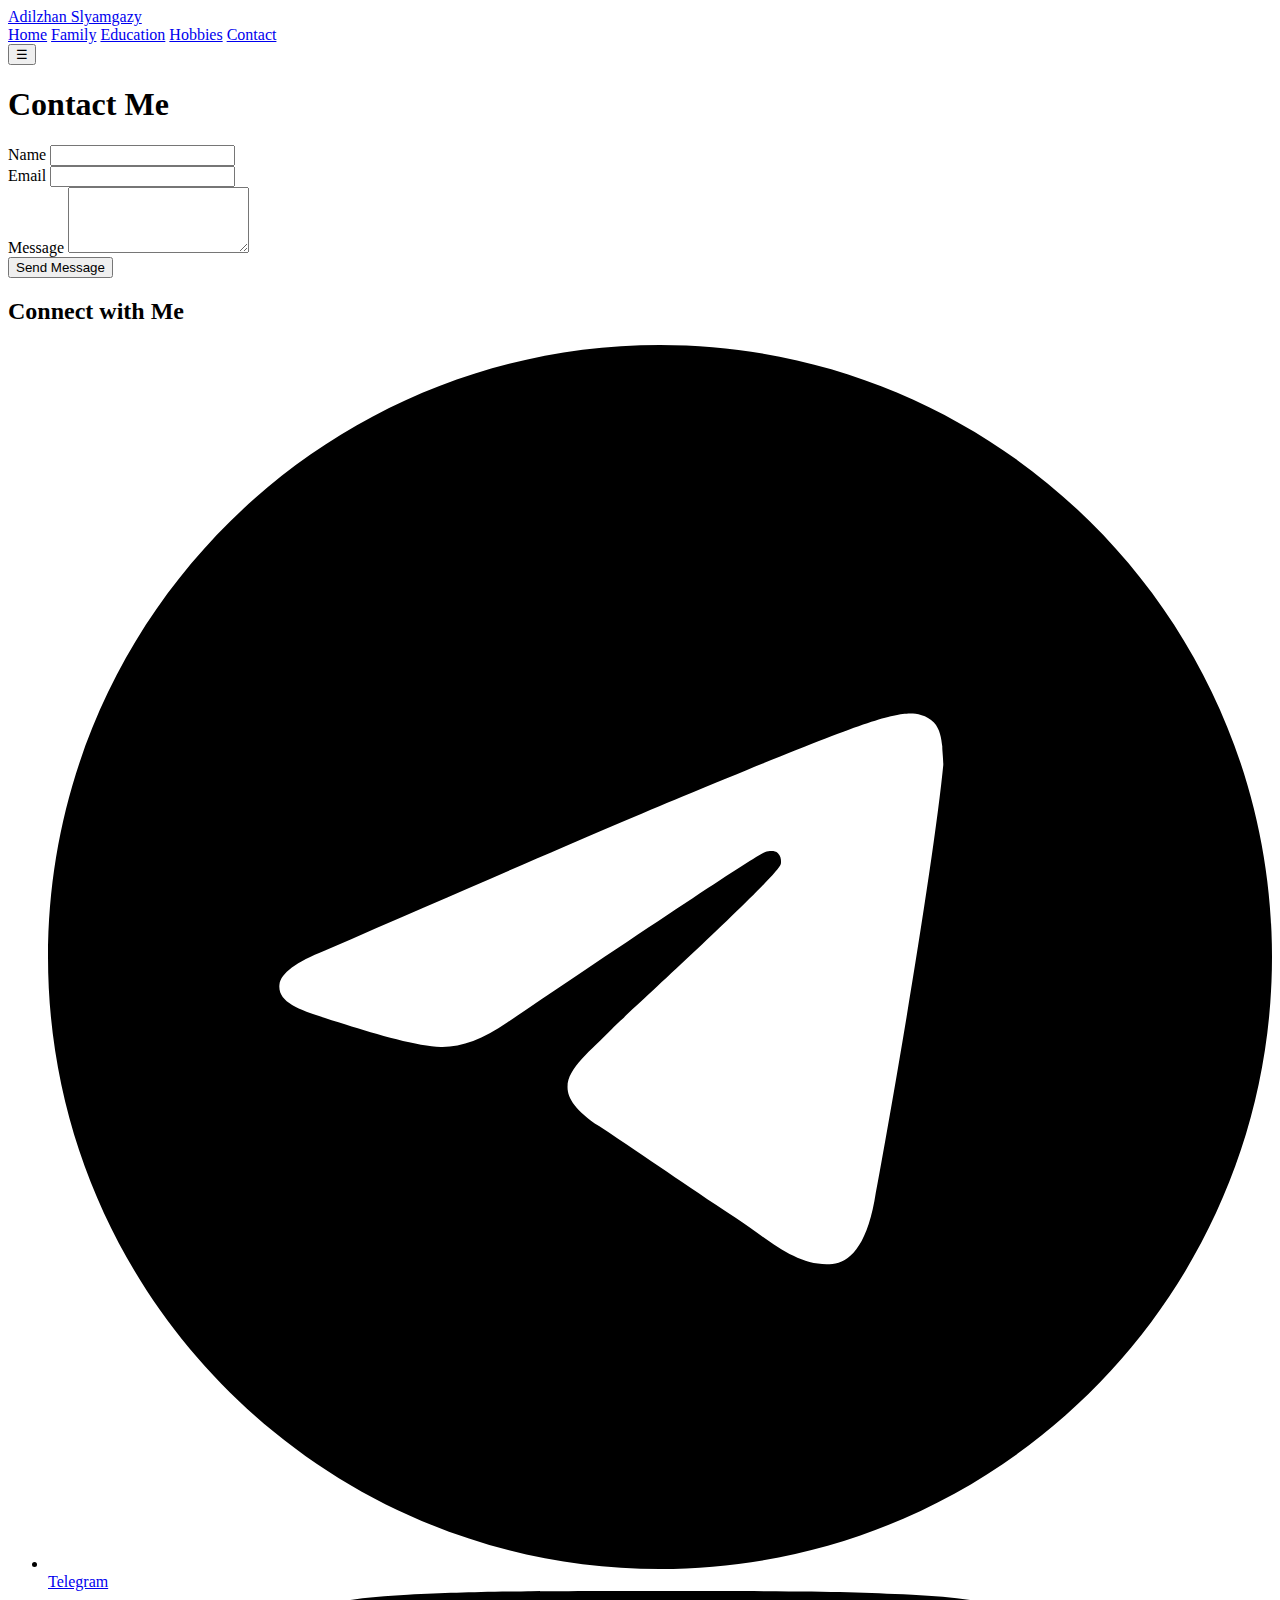
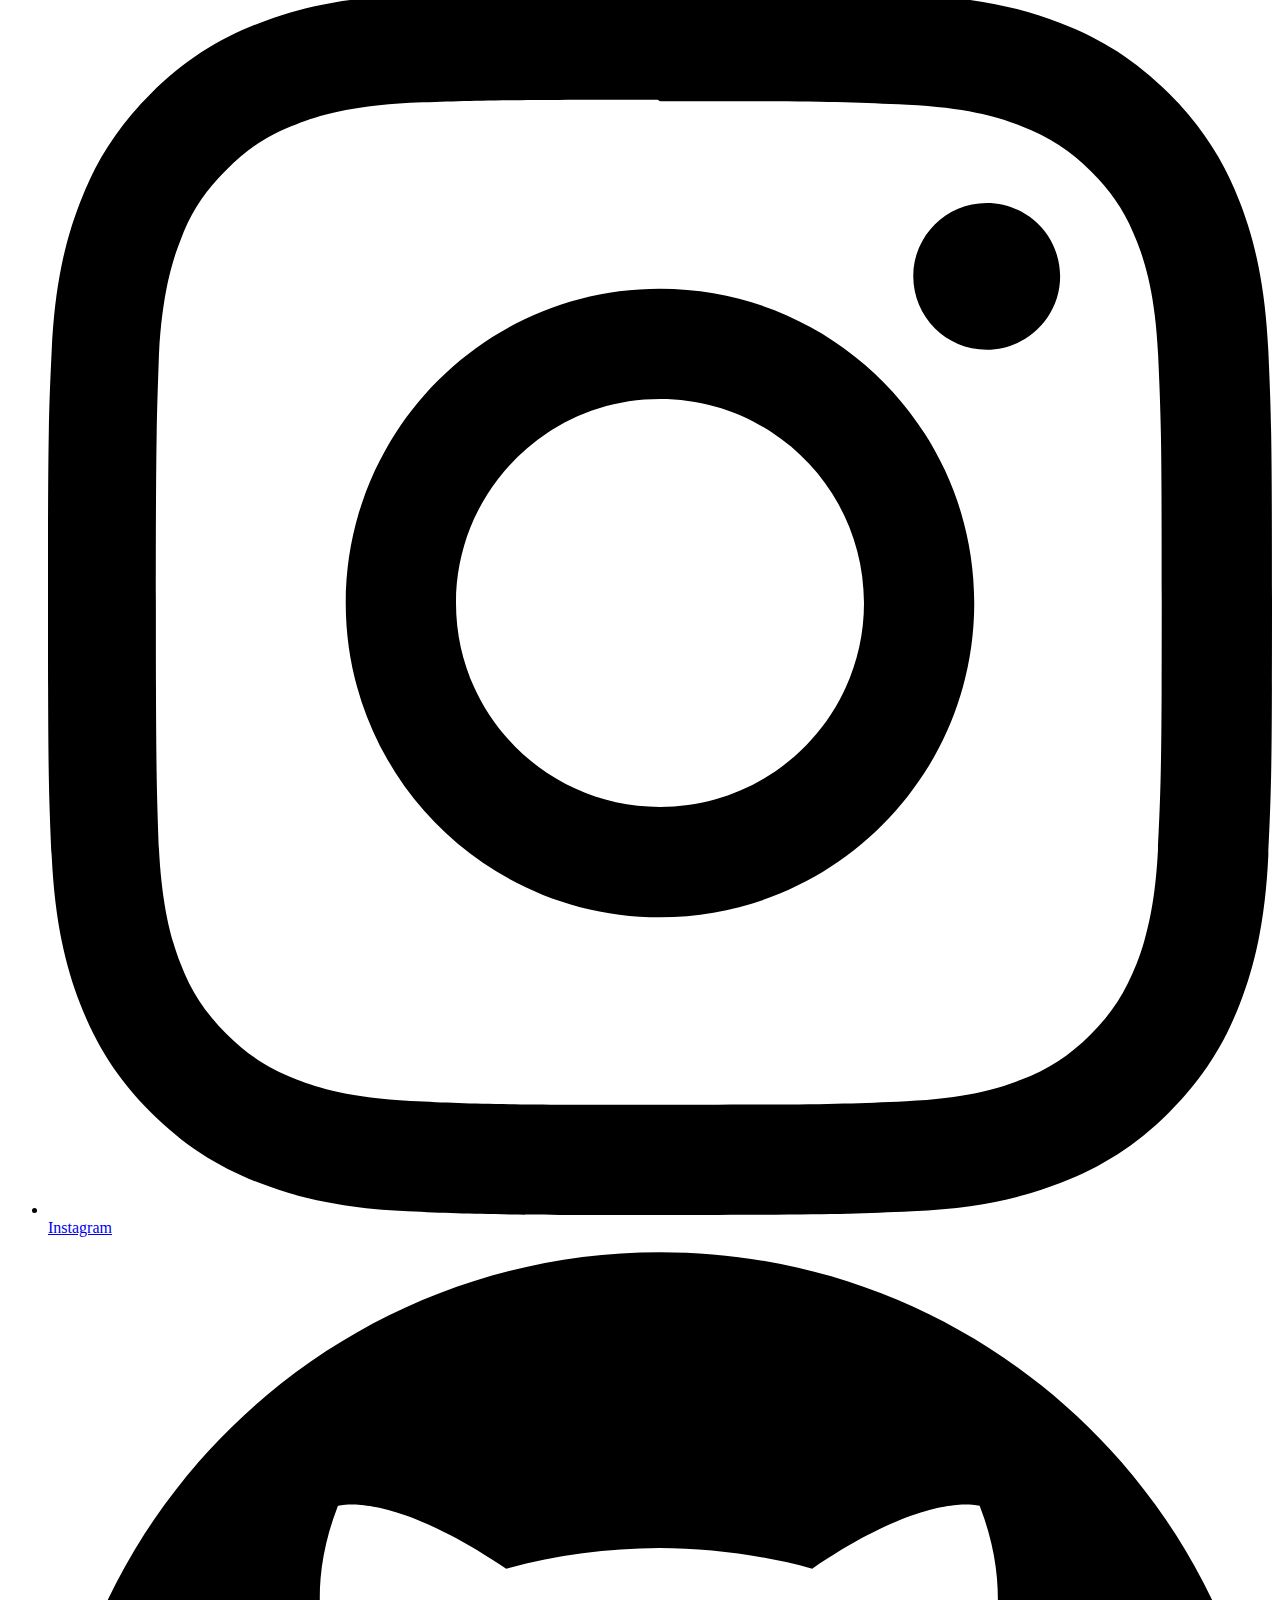
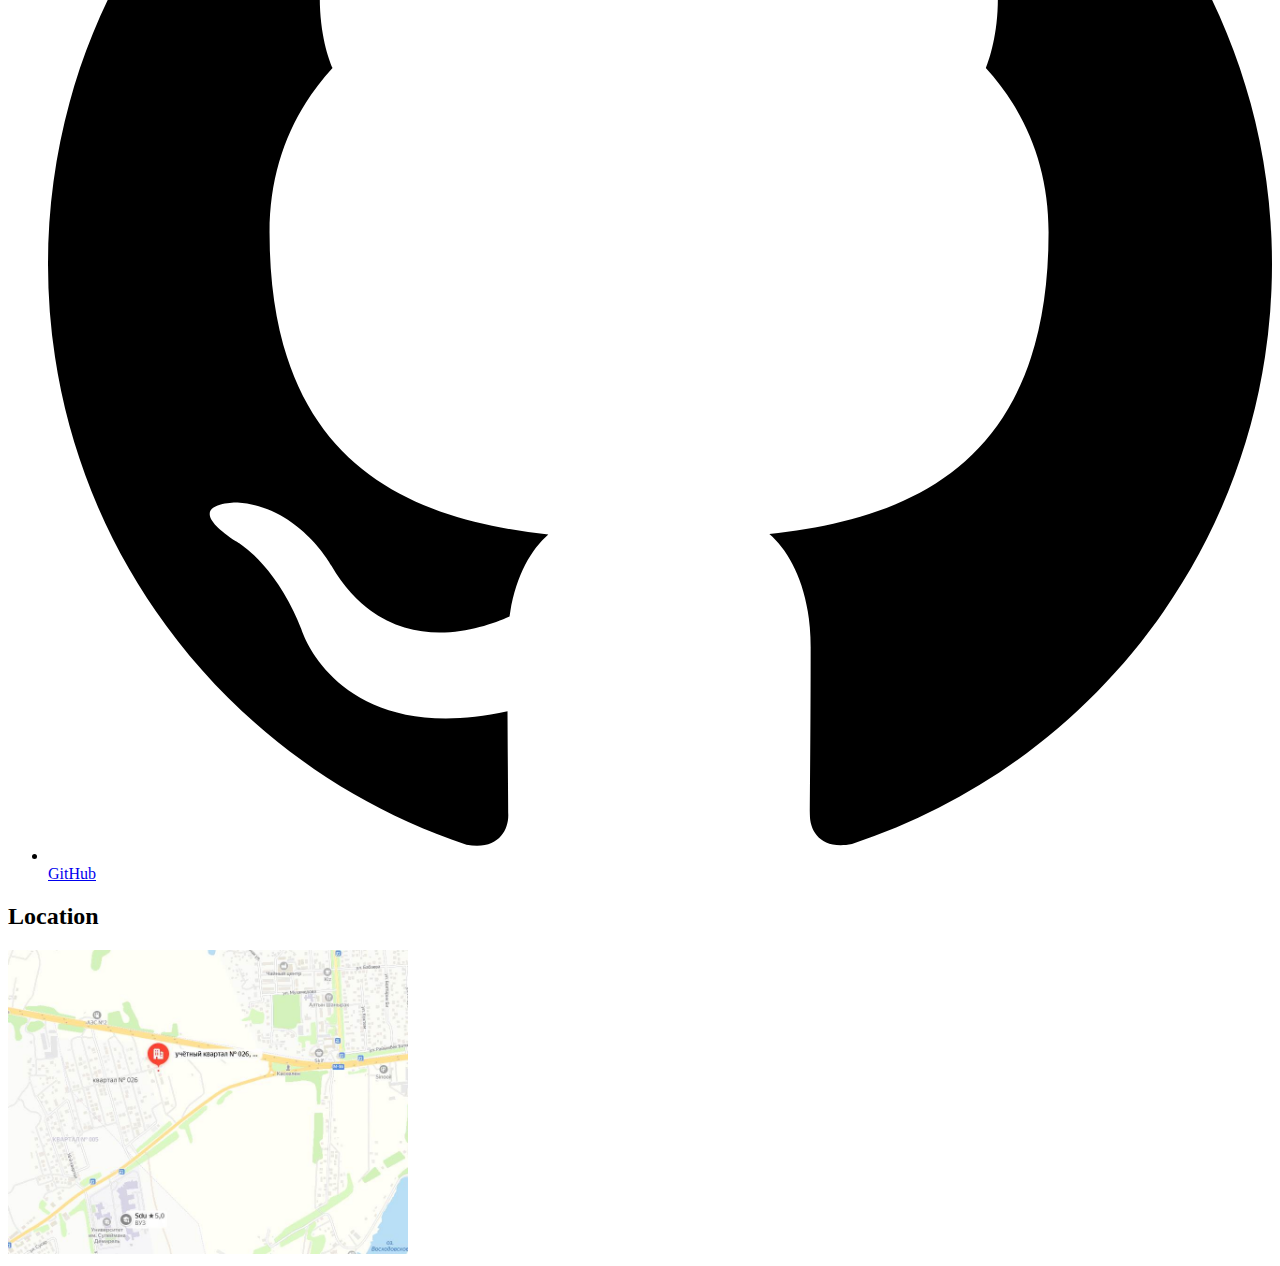
==== pages/contact.html @ 03975325 "added a tag for my social media links, svg icons embedded in html code, map screenshot" ====
<!DOCTYPE html>
<html lang="en">
<head>
    <meta charset="UTF-8">
    <meta name="viewport" content="width=device-width, initial-scale=1.0">
    <title>Contact Me - Adilzhan Slyamgazy</title>
    <link rel="stylesheet" href="../styles.css">
</head>
<body>
<header>
    <nav class="container">
        <a href="../index.html" class="logo">Adilzhan Slyamgazy</a>
        <div class="nav-links">
            <a href="../index.html">Home</a>
            <a href="family.html">Family</a>
            <a href="education.html">Education</a>
            <a href="hobbies.html">Hobbies</a>
            <a href="contact.html">Contact</a>
        </div>
        <button class="menu-button">☰</button>
    </nav>
</header>

<div class="container">
    <h1>Contact Me</h1>
    <div class="contact-grid">
        <div>
            <form>
                <div>
                    <label for="name">Name</label>
                    <input type="text" id="name" name="name" required>
                </div>
                <div>
                    <label for="email">Email</label>
                    <input type="email" id="email" name="email" required>
                </div>
                <div>
                    <label for="message">Message</label>
                    <textarea id="message" name="message" rows="4" required></textarea>
                </div>
                <button type="submit">Send Message</button>
            </form>
        </div>
        <div>
            <h2>Connect with Me</h2>
            <ul class="social-links">
                <li>
                    <a href="https://t.me/herztard" target="_blank" rel="noopener noreferrer">
                        <svg viewBox="0 0 24 24" xmlns="http://www.w3.org/2000/svg">
                            <path d="M12 0C5.373 0 0 5.373 0 12s5.373 12 12 12 12-5.373 12-12S18.627 0 12 0zm5.562 8.161c-.18 1.897-.962 6.502-1.359 8.627-.168.9-.5 1.201-.82 1.23-.697.064-1.226-.461-1.901-.903-1.056-.692-1.653-1.123-2.678-1.799-1.185-.781-.417-1.21.258-1.91.177-.184 3.247-2.977 3.307-3.23.007-.032.014-.15-.056-.212s-.174-.041-.249-.024c-.106.024-1.793 1.14-5.061 3.345-.48.33-.913.49-1.302.48-.428-.008-1.252-.241-1.865-.44-.752-.244-1.349-.374-1.297-.789.027-.216.325-.437.893-.663 3.498-1.524 5.83-2.529 6.998-3.014 3.332-1.386 4.025-1.627 4.476-1.635.099-.002.321.023.465.178.12.13.145.309.164.472-.004.068.031.289.016.475z"/>
                        </svg>
                        Telegram
                    </a>
                </li>
                <li>
                    <a href="https://www.instagram.com/herztard/" target="_blank" rel="noopener noreferrer">
                        <svg viewBox="0 0 24 24" xmlns="http://www.w3.org/2000/svg">
                            <path d="M12 0C8.74 0 8.333.015 7.053.072 5.775.132 4.905.333 4.14.63c-.789.306-1.459.717-2.126 1.384S.935 3.35.63 4.14C.333 4.905.131 5.775.072 7.053.012 8.333 0 8.74 0 12s.015 3.667.072 4.947c.06 1.277.261 2.148.558 2.913.306.788.717 1.459 1.384 2.126.667.666 1.336 1.079 2.126 1.384.766.296 1.636.499 2.913.558C8.333 23.988 8.74 24 12 24s3.667-.015 4.947-.072c1.277-.06 2.148-.262 2.913-.558.788-.306 1.459-.718 2.126-1.384.666-.667 1.079-1.335 1.384-2.126.296-.765.499-1.636.558-2.913.06-1.28.072-1.687.072-4.947s-.015-3.667-.072-4.947c-.06-1.277-.262-2.149-.558-2.913-.306-.789-.718-1.459-1.384-2.126C21.319 1.347 20.651.935 19.86.63c-.765-.297-1.636-.499-2.913-.558C15.667.012 15.26 0 12 0zm0 2.16c3.203 0 3.585.016 4.85.071 1.17.055 1.805.249 2.227.415.562.217.96.477 1.382.896.419.42.679.819.896 1.381.164.422.36 1.057.413 2.227.057 1.266.07 1.646.07 4.85s-.015 3.585-.074 4.85c-.061 1.17-.256 1.805-.421 2.227-.224.562-.479.96-.899 1.382-.419.419-.824.679-1.38.896-.42.164-1.065.36-2.235.413-1.274.057-1.649.07-4.859.07-3.211 0-3.586-.015-4.859-.074-1.171-.061-1.816-.256-2.236-.421-.569-.224-.96-.479-1.379-.899-.421-.419-.69-.824-.9-1.38-.165-.42-.359-1.065-.42-2.235-.045-1.26-.061-1.649-.061-4.844 0-3.196.016-3.586.061-4.861.061-1.17.255-1.814.42-2.234.21-.57.479-.96.9-1.381.419-.419.81-.689 1.379-.898.42-.166 1.051-.361 2.221-.421 1.275-.045 1.65-.06 4.859-.06l.045.03zm0 3.678c-3.405 0-6.162 2.76-6.162 6.162 0 3.405 2.76 6.162 6.162 6.162 3.405 0 6.162-2.76 6.162-6.162 0-3.405-2.76-6.162-6.162-6.162zM12 16c-2.21 0-4-1.79-4-4s1.79-4 4-4 4 1.79 4 4-1.79 4-4 4zm7.846-10.405c0 .795-.646 1.44-1.44 1.44-.795 0-1.44-.646-1.44-1.44 0-.794.646-1.439 1.44-1.439.793-.001 1.44.645 1.44 1.439z"/>
                        </svg>
                        Instagram
                    </a>
                </li>
                <li>
                    <a href="https://github.com/herztard" target="_blank" rel="noopener noreferrer">
                        <svg viewBox="0 0 24 24" xmlns="http://www.w3.org/2000/svg">
                            <path d="M12 .297c-6.63 0-12 5.373-12 12 0 5.303 3.438 9.8 8.205 11.385.6.113.82-.258.82-.577 0-.285-.01-1.04-.015-2.04-3.338.724-4.042-1.61-4.042-1.61C4.422 18.07 3.633 17.7 3.633 17.7c-1.087-.744.084-.729.084-.729 1.205.084 1.838 1.236 1.838 1.236 1.07 1.835 2.809 1.305 3.495.998.108-.776.417-1.305.76-1.605-2.665-.3-5.466-1.332-5.466-5.93 0-1.31.465-2.38 1.235-3.22-.135-.303-.54-1.523.105-3.176 0 0 1.005-.322 3.3 1.23.96-.267 1.98-.399 3-.405 1.02.006 2.04.138 3 .405 2.28-1.552 3.285-1.23 3.285-1.23.645 1.653.24 2.873.12 3.176.765.84 1.23 1.91 1.23 3.22 0 4.61-2.805 5.625-5.475 5.92.42.36.81 1.096.81 2.22 0 1.606-.015 2.896-.015 3.286 0 .315.21.69.825.57C20.565 22.092 24 17.592 24 12.297c0-6.627-5.373-12-12-12"/>
                        </svg>
                        GitHub
                    </a>
                </li>
            </ul>
            <div>
                <h2>Location</h2>
                <img src="../img/map.jpg" alt="Map" width="400">
            </div>
        </div>
    </div>
</div>
</body>
</html>
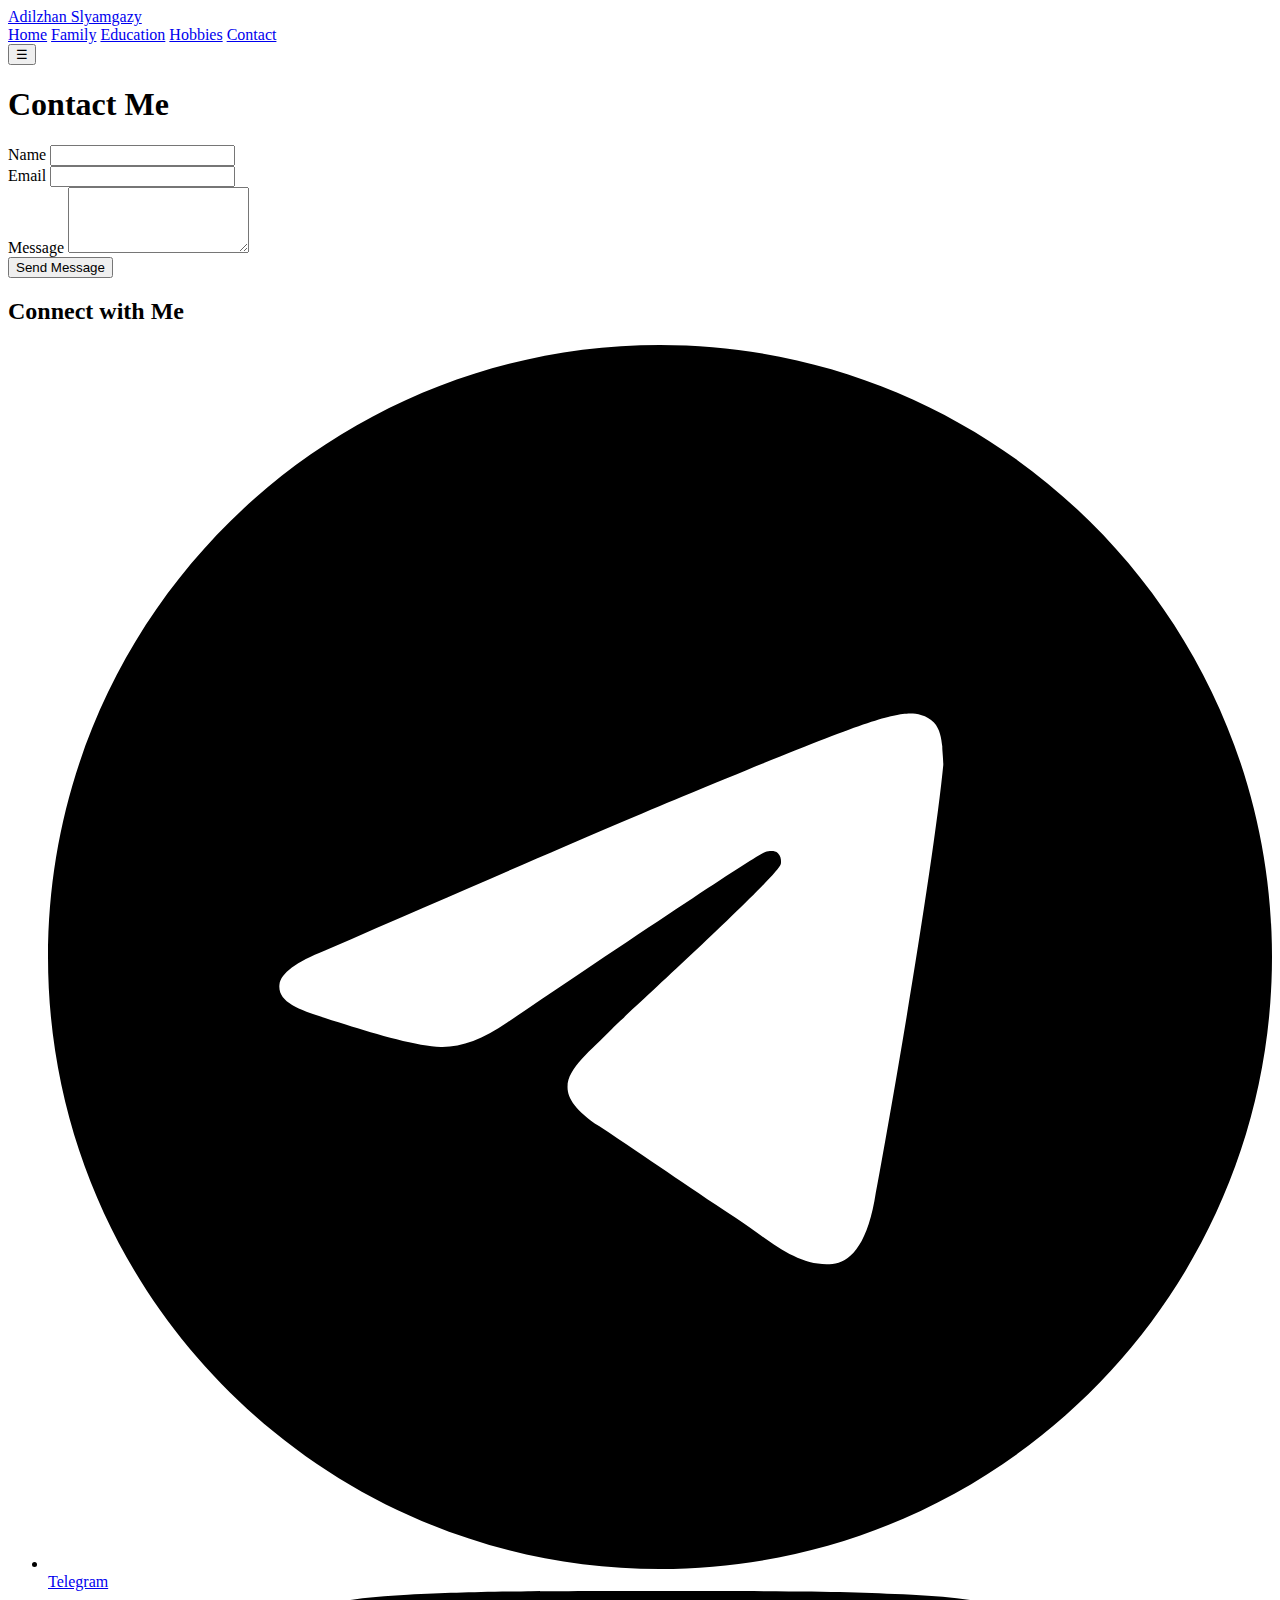
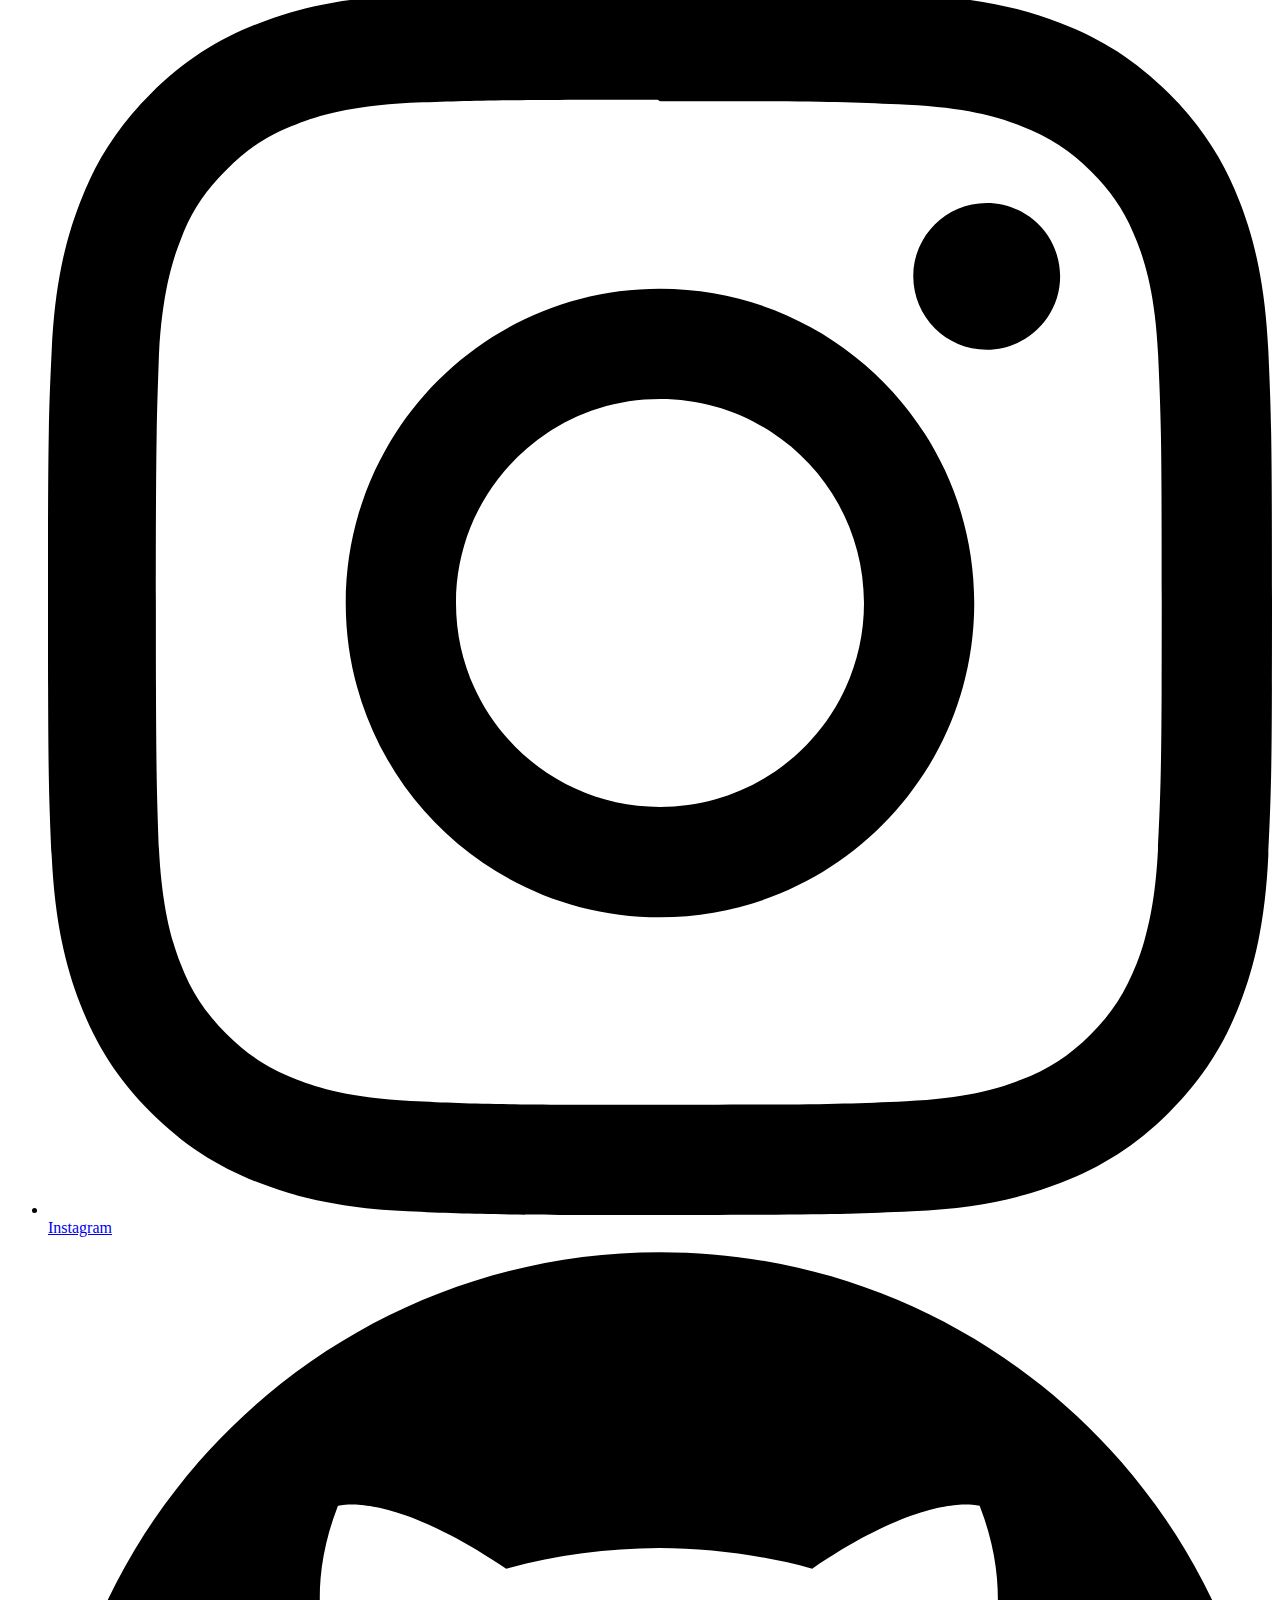
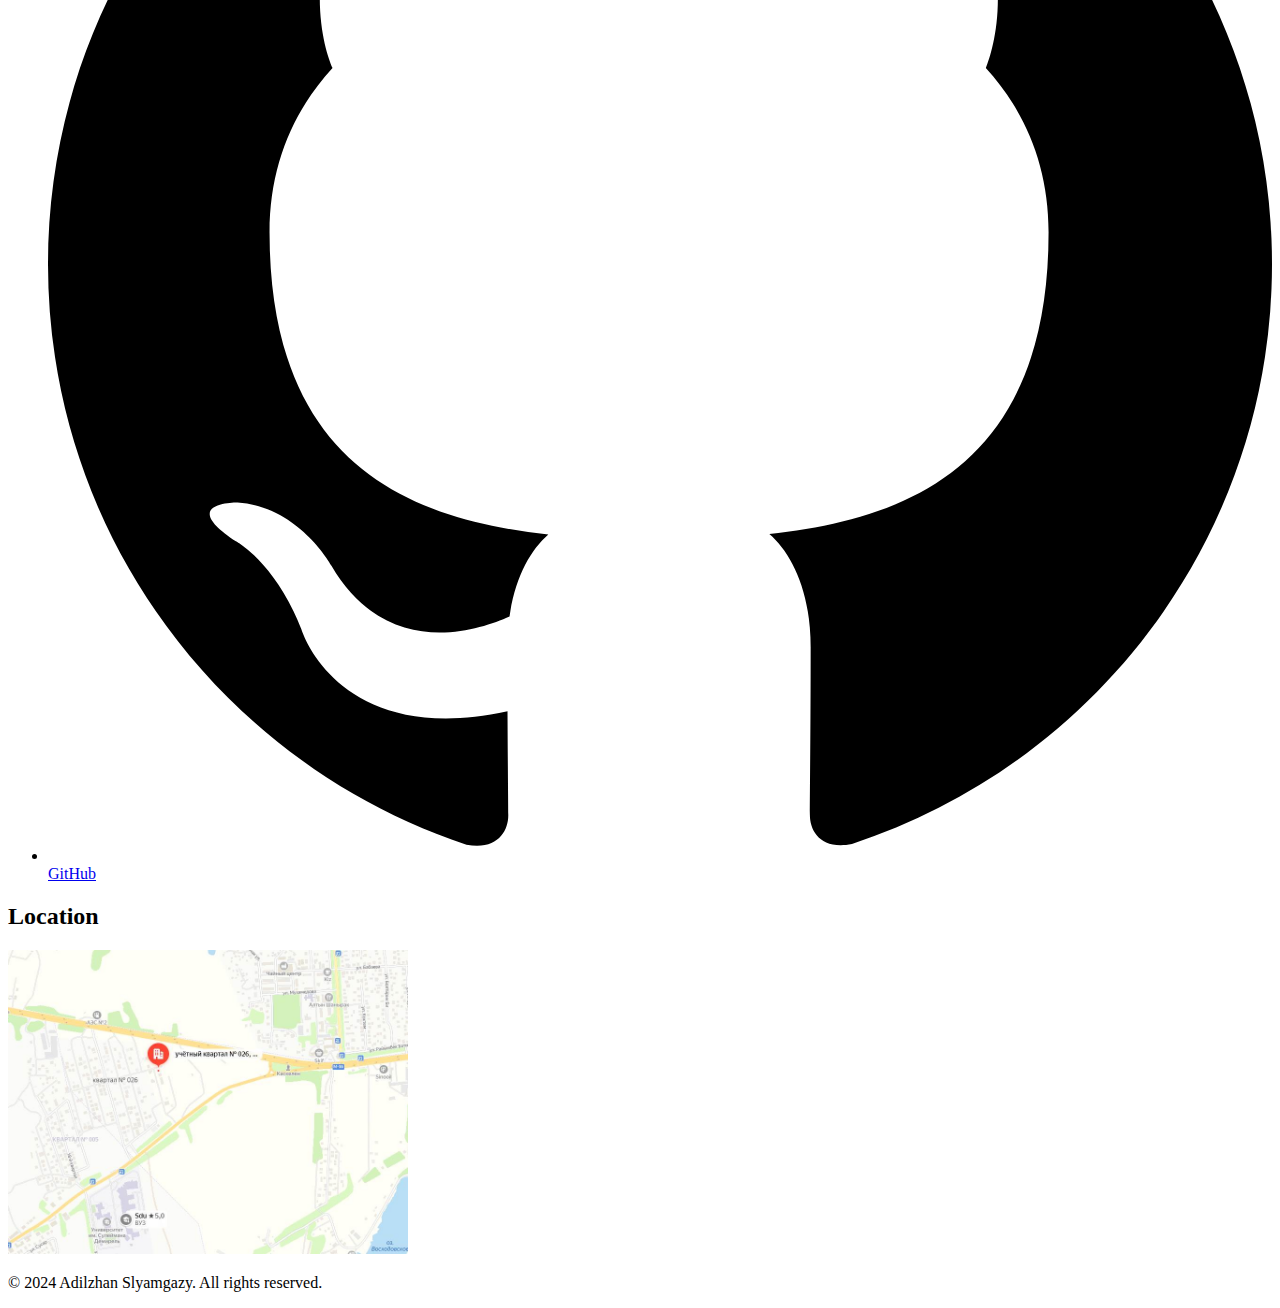
==== commit 91f1b466: "not done yet, added footers" ====
--- a/pages/contact.html
+++ b/pages/contact.html
@@ -76,5 +76,9 @@
         </div>
     </div>
 </div>
+
+<footer>
+    <p>&copy; 2024 Adilzhan Slyamgazy. All rights reserved.</p>
+</footer>
 </body>
 </html>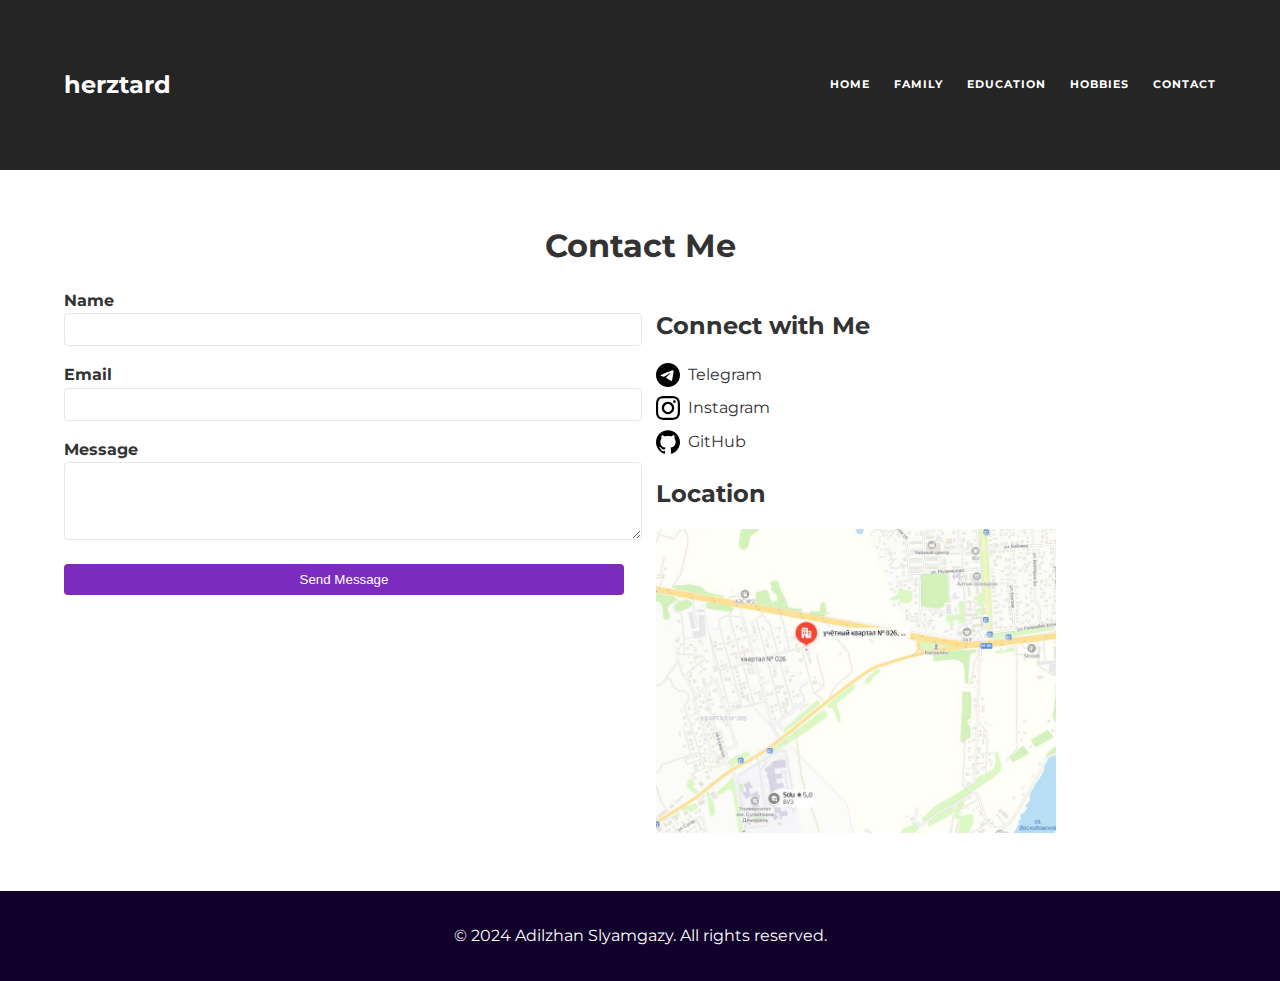
==== commit fb69251c: "improvements to header" ====
--- a/pages/contact.html
+++ b/pages/contact.html
@@ -9,7 +9,7 @@
 <body>
 <header>
     <nav class="container">
-        <a href="../index.html" class="logo">Adilzhan Slyamgazy</a>
+        <a href="../index.html" class="logo">herztard</a>
         <div class="nav-links">
             <a href="../index.html">Home</a>
             <a href="family.html">Family</a>
--- a/styles.css
+++ b/styles.css
@@ -0,0 +1,523 @@
+@import url(https://fonts.googleapis.com/css?family=Montserrat:400,700);
+
+/* Global Styles */
+body {
+    font-family: Montserrat, sans-serif;
+    margin: 0;
+    padding: 0;
+    line-height: 1.6;
+    color: #333;
+    z-index: 9999;
+}
+
+.container {
+    width: 90%;
+    max-width: 1200px;
+    margin: 50px auto;
+    padding: 0 20px;
+}
+
+.white{
+    color: #e5e5e5;
+}
+
+.big-text h2{
+    max-width: 600px;
+}
+
+.big-text h3{
+    max-width: 800px;
+}
+
+.big-text h2,
+.big-text-full h2{
+    letter-spacing: 1px;
+}
+
+.big-text h3,
+.big-text-full h3{
+    letter-spacing: 0;
+    word-spacing: 2px;
+    margin-bottom: 30px;
+    line-height: 1.2;
+}
+
+
+/* Font Sizes*/
+.f-smaller{
+    font-size: 10px;
+}
+
+.f-small{
+    font-size: 13px;
+
+}
+
+.f-normal{
+    font-size: 16px;
+
+}
+
+.f-semi-expanded{
+    font-size: 1.5em;
+
+}
+
+.f-medium{
+    font-size: 28px;
+
+}
+
+.f-expanded{
+    font-size: 2.5em;
+
+}
+
+.f-big{
+    font-size: 45px;
+}
+
+.f-large{
+    font-size: 3.6em;
+}
+
+.f-extra-expanded{
+    font-size: 6em;
+}
+
+/* Font Weight*/
+.ultrabold{
+    font-weight: 900;
+}
+
+.extrabold{
+    font-weight: 800;
+}
+
+.bold{
+    font-weight: 700;
+}
+
+.semibold{
+    font-weight: 600;
+}
+
+.normal{
+    font-weight: 400;
+}
+
+.light{
+    font-weight: 300;
+}
+
+.lighter{
+    font-weight: 100;
+}
+
+
+/* Font Positions */
+.big-text i{
+    font-size: 7em;
+}
+
+.t-left{
+    text-align:left !important;
+}
+
+.t-center{
+    text-align:center !important;
+}
+
+.t-right{
+    text-align:right !important;
+}
+
+/* Font Transformation*/
+.italic{
+    font-style: italic;
+}
+
+.uppercase{
+    text-transform: uppercase;
+}
+
+.lowercase{
+    text-transform: lowercase;
+}
+
+.underline{
+    text-decoration: underline;
+}
+
+.line-through{
+    text-decoration: line-through;
+}
+
+
+.margin-auto{
+    margin: auto;
+}
+
+.no-padding{
+    padding:0 !important;
+}
+
+.no-padding-top{
+    padding-top:0 !important;
+}
+
+.no-padding-bottom{
+    padding-bottom:0 !important;
+}
+
+.no-margin{
+    margin:0 !important;
+}
+
+.no-margin-bottom{
+    margin-bottom:0 !important;
+}
+
+.no-margin-left{
+    margin-left:0 !important;
+}
+
+.no-margin-right{
+    margin-right:0 !important;
+}
+
+.no-margin-top{
+    margin-top:0 !important;
+}
+
+.no-margin-bottom{
+    margin-bottom:0 !important;
+}
+
+.no-border{
+    border: none !important;
+}
+
+.no-letter-spacing{
+    letter-spacing: 0 !important;
+}
+
+.margin-bottom-60px{
+    margin-bottom: 120px;
+}
+
+
+.sections{
+    width: 100%;
+    z-index:1;
+}
+
+
+/* Header Styles */
+header {
+    background-color: #252525;
+    color: white;
+    padding: 1rem 0;
+    z-index: 9999;
+}
+
+#header-pages{
+    padding-top: 120px;
+    padding-bottom: 120px;
+    z-index: 9999;
+}
+
+.section-content{
+    padding: 0 10% 0 10%;
+    z-index: 9999;
+}
+
+nav {
+    display: flex;
+    justify-content: space-between;
+    align-items: center;
+}
+
+.logo {
+    font-size: 1.5rem;
+    font-weight: bold;
+    text-decoration: none;
+    color: white;
+}
+
+.nav-links {
+    display: none;
+}
+
+.nav-links a {
+    color: white;
+    text-decoration: none;
+    margin-left: 1.5rem;
+    text-transform: uppercase;
+    font-weight: bold;
+    font-size: 0.7rem;
+    letter-spacing: 1px;
+}
+
+.nav-links a:hover {
+    text-decoration: none;
+    color: #fdcb1c;
+}
+
+.menu-button {
+    background: none;
+    border: none;
+    color: white;
+    font-size: 1.5rem;
+    cursor: pointer;
+}
+
+.image-background{
+    background: url(./img/background-1.png);
+    width: 100%;
+}
+/* Main Content Styles */
+
+h1 {
+    font-size: 2rem;
+    margin-bottom: 1rem;
+    text-align: center;
+}
+
+h2 {
+    font-size: 1.5rem;
+    margin-bottom: 1rem;
+}
+
+/* Footer Styles */
+footer {
+    background-color: #10002b;
+    color: white;
+    text-align: center;
+    padding: 1rem 0;
+    margin-top: 2rem;
+}
+
+/* Home Page Styles */
+.me {
+    display: flex;
+    flex-direction: column;
+    align-items: center;
+    text-align: center;
+    z-index: 9999;
+
+}
+
+.me img {
+    width: 200px;
+    height: 200px;
+    margin-bottom: 1rem;
+}
+
+.cta-button {
+    display: inline-block;
+    background-color: #3182ce;
+    color: white;
+    padding: 0.5rem 1rem;
+    text-decoration: none;
+    border-radius: 0.25rem;
+    margin-top: 1rem;
+}
+
+.cta-button:hover {
+    background-color: #2c5282;
+}
+
+/* Family Page Styles */
+.family-grid {
+    display: grid;
+    grid-template-columns: 1fr;
+    gap: 2rem;
+}
+
+.family-member {
+    background-color: white;
+    border-radius: 0.5rem;
+    box-shadow: 0 1px 3px rgba(0, 0, 0, 0.12), 0 1px 2px rgba(0, 0, 0, 0.24);
+    padding: 1rem;
+    text-align: center;
+}
+
+.family-member img {
+    width: 150px;
+    height: 150px;
+    border-radius: 50%;
+    margin-bottom: 1rem;
+}
+
+/* Education Page Styles */
+.timeline {
+    list-style-type: none;
+    padding-left: 0;
+}
+
+.timeline li {
+    margin-bottom: 0.5rem;
+}
+
+table {
+    width: 100%;
+    border-collapse: collapse;
+    margin-top: 1rem;
+}
+
+th, td {
+    border: 1px solid #d1b1ff;
+    padding: 0.5rem;
+    text-align: left;
+}
+
+th {
+    background-color: #fbe4ff;
+}
+
+/* Hobbies Page Styles */
+.hobbies-grid {
+    display: grid;
+    grid-template-columns: 1fr;
+    gap: 1rem;
+}
+
+.hobby-item {
+    background-color: white;
+    border-radius: 0.5rem;
+    box-shadow: 0 1px 3px rgba(0, 0, 0, 0.12), 0 1px 2px rgba(0, 0, 0, 0.24);
+    padding: 1rem;
+    text-align: center;
+}
+
+.hobby-icon {
+    font-size: 2rem;
+    margin-bottom: 0.5rem;
+}
+
+.gallery {
+    display: grid;
+    grid-template-columns: 1fr;
+    gap: 1rem;
+    margin-top: 2rem;
+}
+
+.gallery img {
+    width: 100%;
+    height: auto;
+    border-radius: 0.5rem;
+    box-shadow: 0 1px 3px rgba(0, 0, 0, 0.12), 0 1px 2px rgba(0, 0, 0, 0.24);
+}
+
+/* Contact Page Styles */
+.contact-grid {
+    display: grid;
+    grid-template-columns: 1fr;
+    gap: 2rem;
+}
+
+form {
+    display: grid;
+    gap: 1rem;
+}
+
+label {
+    font-weight: bold;
+}
+
+input, textarea {
+    width: 100%;
+    padding: 0.5rem;
+    border: 1px solid #e2e8f0;
+    border-radius: 0.25rem;
+}
+
+button[type="submit"] {
+    background-color: #7b2cbf;
+    color: white;
+    padding: 0.5rem 1rem;
+    border: none;
+    border-radius: 0.25rem;
+    cursor: pointer;
+}
+
+button[type="submit"]:hover {
+    background-color: #5a189a;
+}
+
+.social-links {
+    list-style-type: none;
+    padding-left: 0;
+}
+
+.social-links li {
+    margin-bottom: 0.5rem;
+}
+
+.social-links a {
+    display: flex;
+    align-items: center;
+    color: #333;
+    text-decoration: none;
+}
+
+.social-links a:hover {
+    color: #3182ce;
+}
+
+.social-links svg {
+    width: 24px;
+    height: 24px;
+    margin-right: 0.5rem;
+}
+
+/* Responsive Styles */
+@media (min-width: 768px) {
+    .nav-links {
+        display: flex;
+    }
+
+    .menu-button {
+        display: none;
+    }
+
+    .me {
+        flex-direction: row;
+        text-align: left;
+    }
+
+    .me img {
+        margin-right: 2rem;
+    }
+
+    .family-grid {
+        grid-template-columns: repeat(2, 1fr);
+    }
+
+    .hobbies-grid {
+        grid-template-columns: repeat(2, 1fr);
+    }
+
+    .gallery {
+        grid-template-columns: repeat(2, 1fr);
+    }
+
+    .contact-grid {
+        grid-template-columns: repeat(2, 1fr);
+    }
+}
+
+@media (min-width: 1024px) {
+    .family-grid {
+        grid-template-columns: repeat(3, 1fr);
+    }
+
+    .hobbies-grid {
+        grid-template-columns: repeat(4, 1fr);
+    }
+
+    .gallery {
+        grid-template-columns: repeat(3, 1fr);
+    }
+}
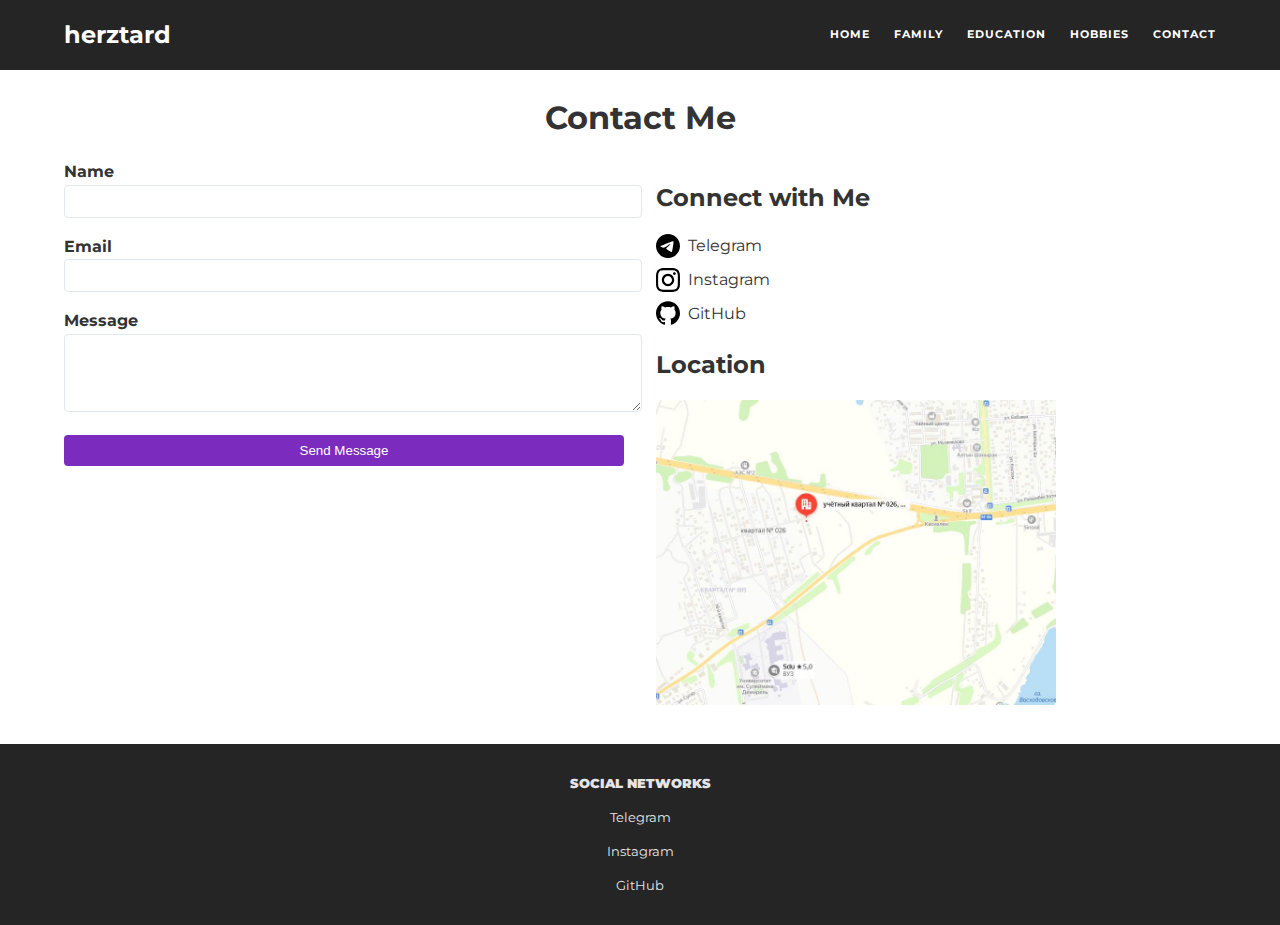
==== commit f810c351: "footer fix in all pages" ====
--- a/pages/contact.html
+++ b/pages/contact.html
@@ -78,7 +78,12 @@
 </div>
 
 <footer>
-    <p>&copy; 2024 Adilzhan Slyamgazy. All rights reserved.</p>
+    <div class="footer-details">
+        <p class="white f-small uppercase bold"><b>Social Networks</b></p>
+        <p class="white f-small"><a href="https://t.me/herztard" class="white">Telegram</a></p>
+        <p class="white f-small"><a href="https://www.instagram.com/herztard/" class="white">Instagram</a></p>
+        <p class="white f-small"><a href="https://github.com/herztard" class="white">GitHub</a></p>
+    </div>
 </footer>
 </body>
 </html>--- a/styles.css
+++ b/styles.css
@@ -13,7 +13,7 @@
 .container {
     width: 90%;
     max-width: 1200px;
-    margin: 50px auto;
+    margin: 0 auto;
     padding: 0 20px;
 }
 
@@ -42,6 +42,34 @@
     line-height: 1.2;
 }
 
+/* Buttons
+-------------------------*/
+.button{
+    background: transparent;
+    border: 3px solid #191919;
+    justify-content: center;
+    color: #191919;
+    cursor: pointer;
+    display: flex;
+    width: 100%;
+    height: 50px;
+    line-height: 50px;
+    font-weight: 900;
+    letter-spacing: 3px;
+    font-family: 'Montserrat', sans-serif;
+    text-transform: uppercase;
+    text-decoration: none;
+    font-size: 11px;
+    word-spacing: 1px;
+    transition: all 0.4s;
+}
+
+.button:hover{
+    color: #ffffff;
+    background: #191919;
+    border: 1px solid #191919;
+}
+
 
 /* Font Sizes*/
 .f-smaller{
@@ -65,7 +93,6 @@
 
 .f-medium{
     font-size: 28px;
-
 }
 
 .f-expanded{
@@ -205,7 +232,6 @@
 .margin-bottom-60px{
     margin-bottom: 120px;
 }
-
 
 .sections{
     width: 100%;
@@ -224,7 +250,8 @@
 #header-pages{
     padding-top: 120px;
     padding-bottom: 120px;
-    z-index: 9999;
+    align-items: center;
+    display: flex;
 }
 
 .section-content{
@@ -273,8 +300,9 @@
 }
 
 .image-background{
-    background: url(./img/background-1.png);
     width: 100%;
+    background: url(./img/background-1.png) center;
+    display: flex;
 }
 /* Main Content Styles */
 
@@ -291,41 +319,45 @@
 
 /* Footer Styles */
 footer {
-    background-color: #10002b;
+    background-color: #252525;
     color: white;
     text-align: center;
     padding: 1rem 0;
     margin-top: 2rem;
 }
 
+.footer-logo img{
+    width: 60px;
+    border-radius: 100%;
+}
+
+.footer-details p{
+    text-decoration: none;
+}
+
+.footer-details a{
+    text-decoration: none;
+}
+
+.footer-details a:hover{
+    text-decoration: none;
+    color: #fdcb1c;
+}
+
+
 /* Home Page Styles */
 .me {
     display: flex;
     flex-direction: column;
-    align-items: center;
-    text-align: center;
-    z-index: 9999;
-
+    align-items: start;
+    text-align: left;
+    margin-top: 50px;
 }
 
 .me img {
-    width: 200px;
-    height: 200px;
+    width: 100%;
+    height: 100%;
     margin-bottom: 1rem;
-}
-
-.cta-button {
-    display: inline-block;
-    background-color: #3182ce;
-    color: white;
-    padding: 0.5rem 1rem;
-    text-decoration: none;
-    border-radius: 0.25rem;
-    margin-top: 1rem;
-}
-
-.cta-button:hover {
-    background-color: #2c5282;
 }
 
 /* Family Page Styles */
@@ -483,32 +515,77 @@
     }
 
     .me {
+        flex-direction: column;
+        text-align: left;
+    }
+
+    .me img {
+        margin-right: 2rem;
+    }
+
+    .family-grid {
+        grid-template-columns: repeat(2, 1fr);
+    }
+
+    .hobbies-grid {
+        grid-template-columns: repeat(2, 1fr);
+    }
+
+    .gallery {
+        grid-template-columns: repeat(2, 1fr);
+    }
+
+    .contact-grid {
+        grid-template-columns: repeat(2, 1fr);
+    }
+}
+
+@media (min-width: 1024px) {
+    .container {
+        max-width: 1600px;
+    }
+
+    .me {
+        flex-direction: column;
+        text-align: left;
+    }
+
+    .me img {
+        margin-right: 2rem;
+    }
+
+    .family-grid {
+        grid-template-columns: repeat(3, 1fr);
+    }
+
+    .hobbies-grid {
+        grid-template-columns: repeat(4, 1fr);
+    }
+
+    .gallery {
+        grid-template-columns: repeat(3, 1fr);
+    }
+
+    .button{
+        width: 200px;
+    }
+}
+
+@media (min-width: 1600px) {
+    .container {
+        max-width: 1600px;
+    }
+
+    .me {
         flex-direction: row;
         text-align: left;
     }
 
     .me img {
         margin-right: 2rem;
-    }
-
-    .family-grid {
-        grid-template-columns: repeat(2, 1fr);
-    }
-
-    .hobbies-grid {
-        grid-template-columns: repeat(2, 1fr);
-    }
-
-    .gallery {
-        grid-template-columns: repeat(2, 1fr);
-    }
-
-    .contact-grid {
-        grid-template-columns: repeat(2, 1fr);
-    }
-}
-
-@media (min-width: 1024px) {
+        width: 550px;
+    }
+
     .family-grid {
         grid-template-columns: repeat(3, 1fr);
     }
@@ -520,4 +597,8 @@
     .gallery {
         grid-template-columns: repeat(3, 1fr);
     }
-}
+
+    .button{
+        width: 200px;
+    }
+}
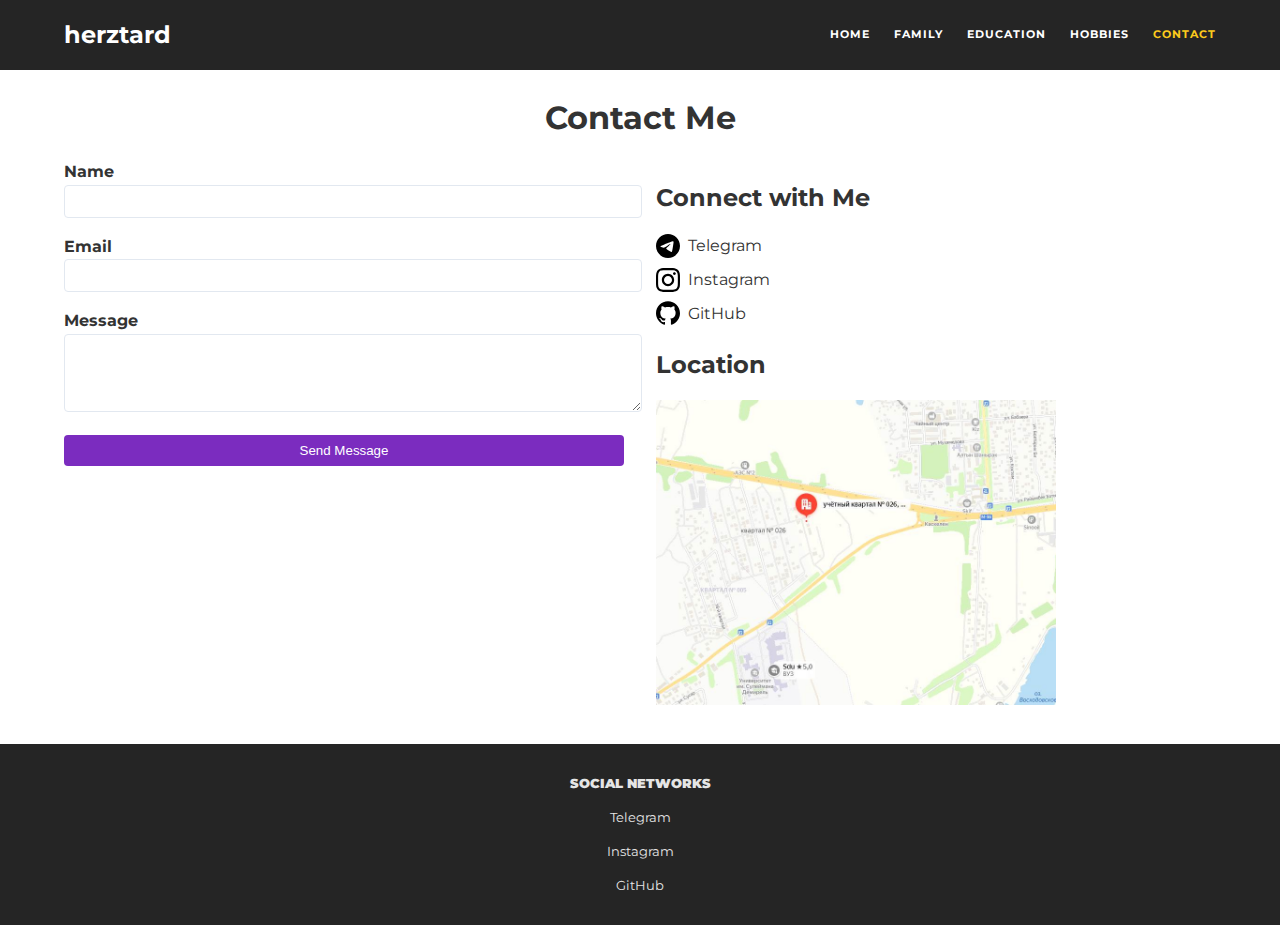
==== commit 0272b670: "navbar active status added" ====
--- a/pages/contact.html
+++ b/pages/contact.html
@@ -15,7 +15,7 @@
             <a href="family.html">Family</a>
             <a href="education.html">Education</a>
             <a href="hobbies.html">Hobbies</a>
-            <a href="contact.html">Contact</a>
+            <a href="contact.html" style="color: #fdcb1c;">Contact</a>
         </div>
         <button class="menu-button">☰</button>
     </nav>
--- a/styles.css
+++ b/styles.css
@@ -265,6 +265,7 @@
     align-items: center;
 }
 
+
 .logo {
     font-size: 1.5rem;
     font-weight: bold;
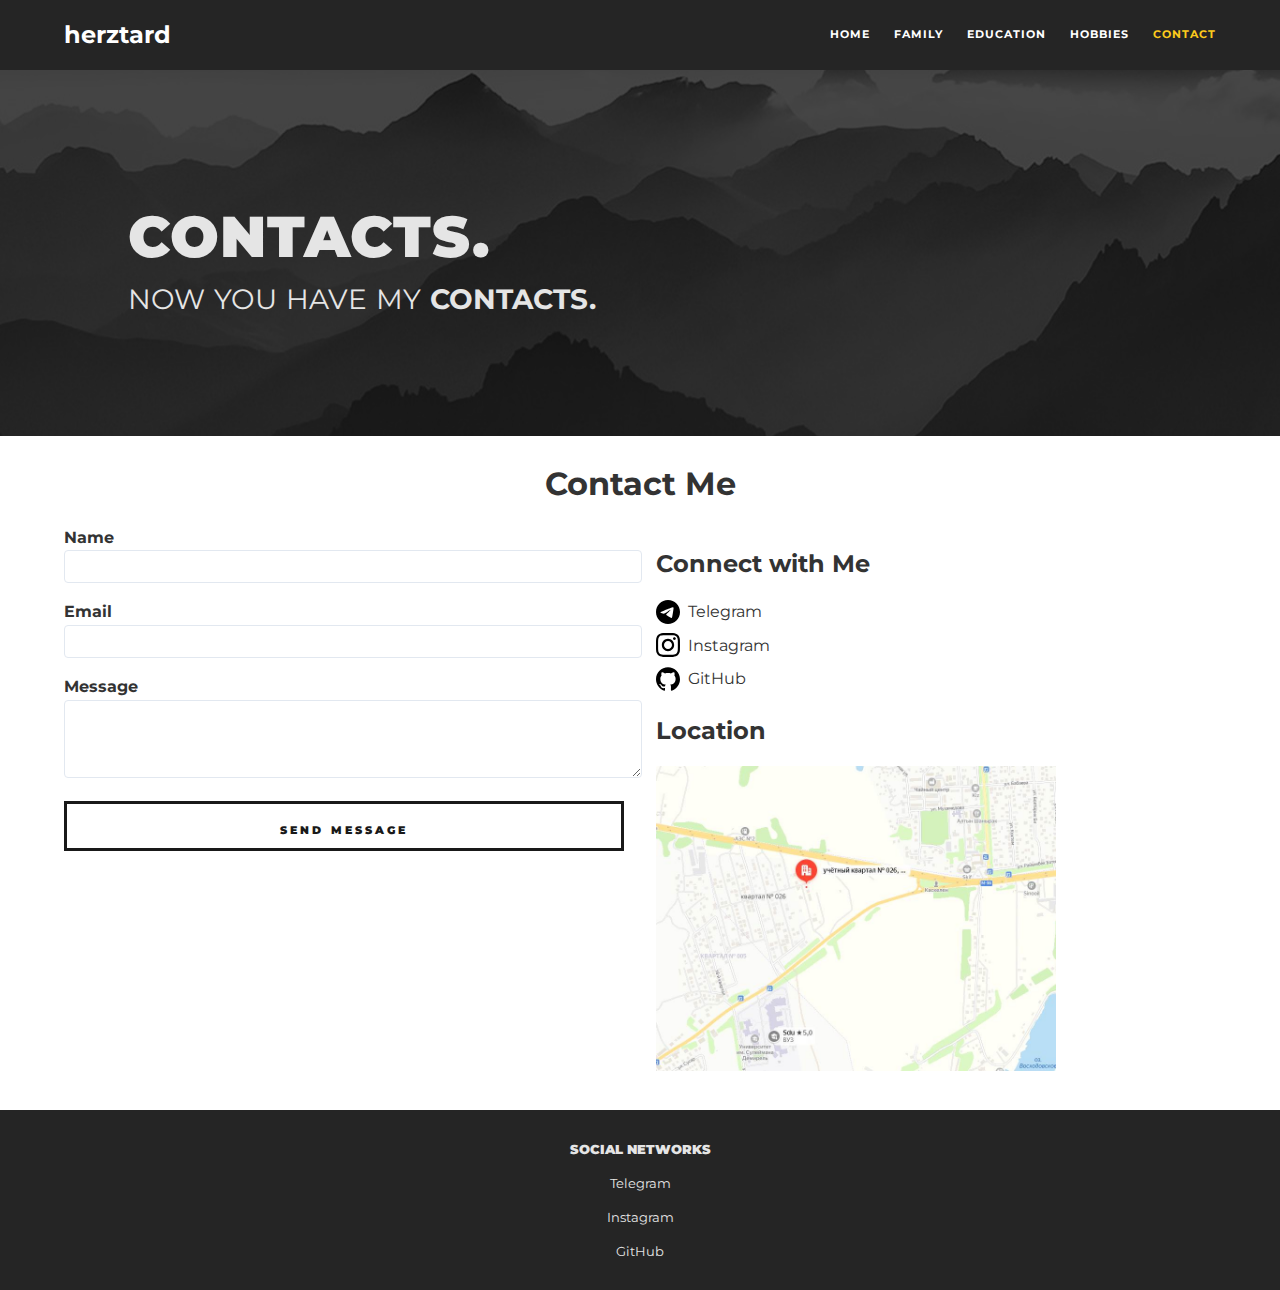
==== commit aed104e5: "contacts button reworked" ====
--- a/pages/contact.html
+++ b/pages/contact.html
@@ -20,7 +20,14 @@
         <button class="menu-button">☰</button>
     </nav>
 </header>
-
+<div id="header-pages" class="image-background pattern-black">
+    <div class="section-content">
+        <div class="big-text">
+            <h2 class="white t-left f-large ultrabold uppercase no-margin-top no-margin-bottom">Contacts.</h2>
+            <h3 class="white t-left f-medium normal uppercase no-margin">Now you have my <span class="bold">contacts.</span></h3>
+        </div>
+    </div>
+</div>
 <div class="container">
     <h1>Contact Me</h1>
     <div class="contact-grid">
--- a/styles.css
+++ b/styles.css
@@ -377,9 +377,9 @@
 }
 
 .family-member img {
-    width: 150px;
-    height: 150px;
-    border-radius: 50%;
+    width: 100%;
+    height: auto;
+    border-radius: 0.5rem;
     margin-bottom: 1rem;
 }
 
@@ -467,16 +467,29 @@
 }
 
 button[type="submit"] {
-    background-color: #7b2cbf;
-    color: white;
-    padding: 0.5rem 1rem;
-    border: none;
-    border-radius: 0.25rem;
+    background: transparent;
+    border: 3px solid #191919;
+    justify-content: center;
+    color: #191919;
     cursor: pointer;
+    display: flex;
+    width: 100%;
+    height: 50px;
+    line-height: 50px;
+    font-weight: 900;
+    letter-spacing: 3px;
+    font-family: 'Montserrat', sans-serif;
+    text-transform: uppercase;
+    text-decoration: none;
+    font-size: 11px;
+    word-spacing: 1px;
+    transition: all 0.4s;
 }
 
 button[type="submit"]:hover {
-    background-color: #5a189a;
+    color: #ffffff;
+    background: #191919;
+    border: 1px solid #191919;
 }
 
 .social-links {
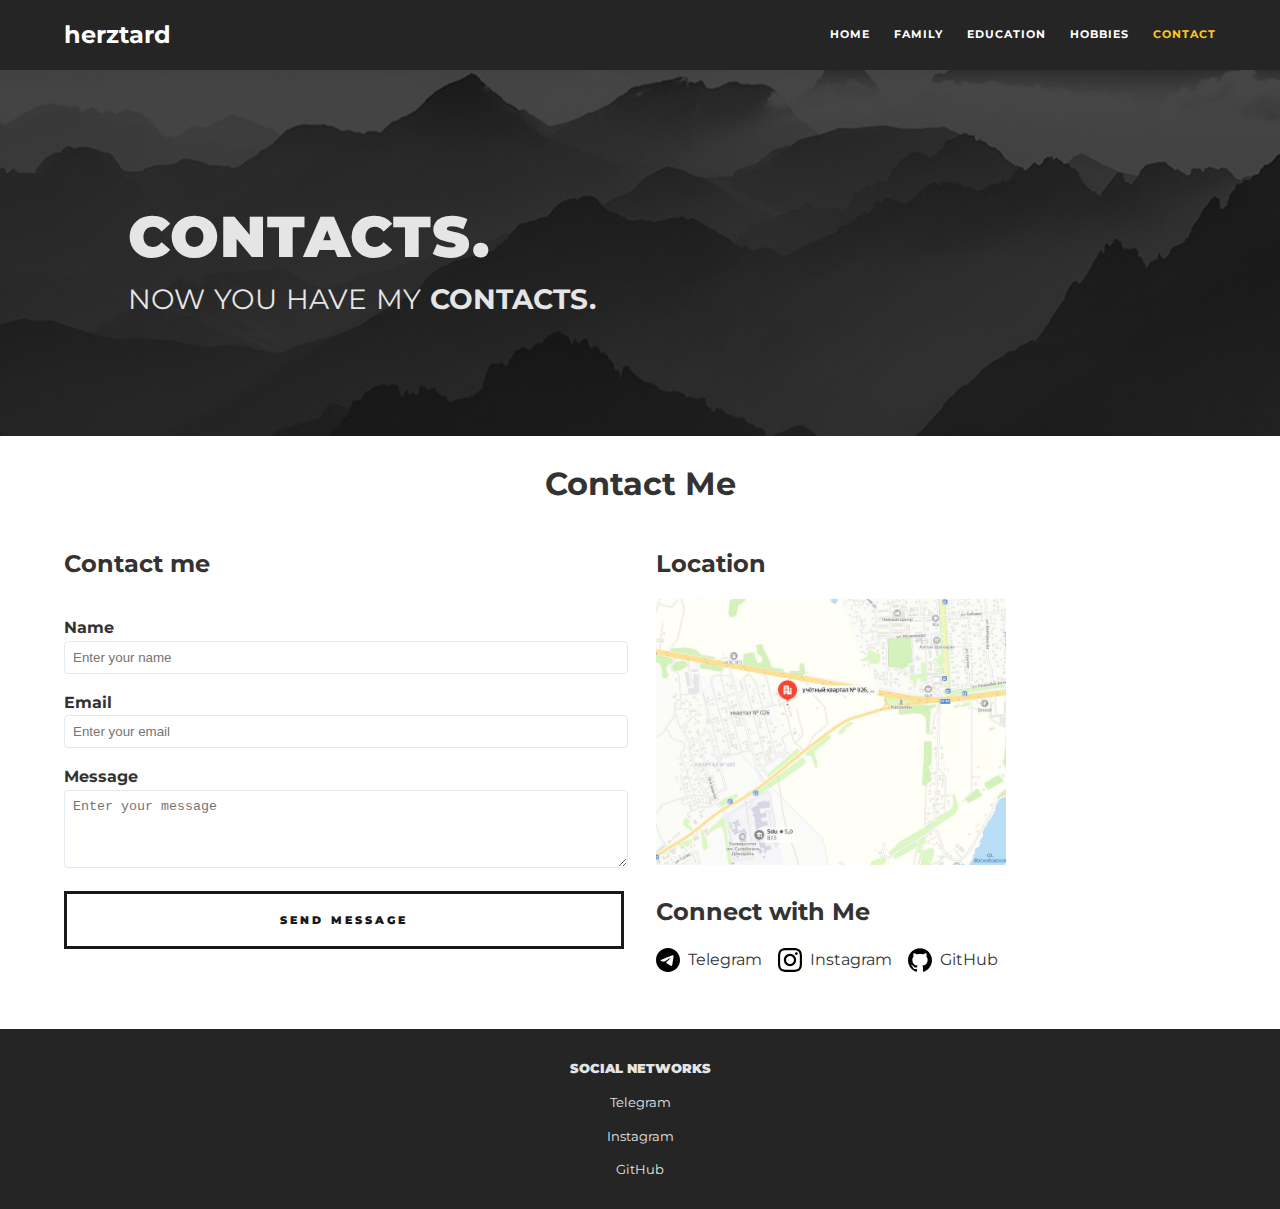
==== commit 32ed9cf2: "contacts finished" ====
--- a/pages/contact.html
+++ b/pages/contact.html
@@ -33,22 +33,27 @@
     <div class="contact-grid">
         <div>
             <form>
+                <h2>Contact me</h2>
                 <div>
                     <label for="name">Name</label>
-                    <input type="text" id="name" name="name" required>
+                    <input type="text" id="name" name="name" placeholder="Enter your name" required>
                 </div>
                 <div>
                     <label for="email">Email</label>
-                    <input type="email" id="email" name="email" required>
+                    <input type="email" id="email" name="email" placeholder="Enter your email" required>
                 </div>
                 <div>
                     <label for="message">Message</label>
-                    <textarea id="message" name="message" rows="4" required></textarea>
+                    <textarea id="message" name="message" rows="4" placeholder="Enter your message" required></textarea>
                 </div>
                 <button type="submit">Send Message</button>
             </form>
         </div>
         <div>
+            <div>
+                <h2>Location</h2>
+                <img src="../img/map.jpg" alt="Map" style="width: 350px">
+            </div>
             <h2>Connect with Me</h2>
             <ul class="social-links">
                 <li>
@@ -76,10 +81,7 @@
                     </a>
                 </li>
             </ul>
-            <div>
-                <h2>Location</h2>
-                <img src="../img/map.jpg" alt="Map" width="400">
-            </div>
+
         </div>
     </div>
 </div>
--- a/styles.css
+++ b/styles.css
@@ -460,10 +460,15 @@
 }
 
 input, textarea {
-    width: 100%;
+    width: 97.5%;
     padding: 0.5rem;
     border: 1px solid #e2e8f0;
     border-radius: 0.25rem;
+}
+
+input:focus, textarea:focus {
+    border: 3px solid #191919;
+    outline: none;
 }
 
 button[type="submit"] {
@@ -474,7 +479,6 @@
     cursor: pointer;
     display: flex;
     width: 100%;
-    height: 50px;
     line-height: 50px;
     font-weight: 900;
     letter-spacing: 3px;
@@ -495,6 +499,8 @@
 .social-links {
     list-style-type: none;
     padding-left: 0;
+    display: flex;
+    flex-direction: column;
 }
 
 .social-links li {
@@ -509,7 +515,7 @@
 }
 
 .social-links a:hover {
-    color: #3182ce;
+    color: #fdcb1c;
 }
 
 .social-links svg {
@@ -552,6 +558,14 @@
     .contact-grid {
         grid-template-columns: repeat(2, 1fr);
     }
+
+    .social-links {
+        list-style-type: none;
+        padding-left: 0;
+        display: flex;
+        flex-direction: row;
+        gap: 1rem;
+    }
 }
 
 @media (min-width: 1024px) {
@@ -583,6 +597,14 @@
     .button{
         width: 200px;
     }
+
+    .social-links {
+        list-style-type: none;
+        padding-left: 0;
+        display: flex;
+        flex-direction: row;
+        gap: 1rem;
+    }
 }
 
 @media (min-width: 1600px) {
@@ -615,4 +637,12 @@
     .button{
         width: 200px;
     }
-}
+
+    .social-links {
+        list-style-type: none;
+        padding-left: 0;
+        display: flex;
+        flex-direction: row;
+        gap: 1rem;
+    }
+}
